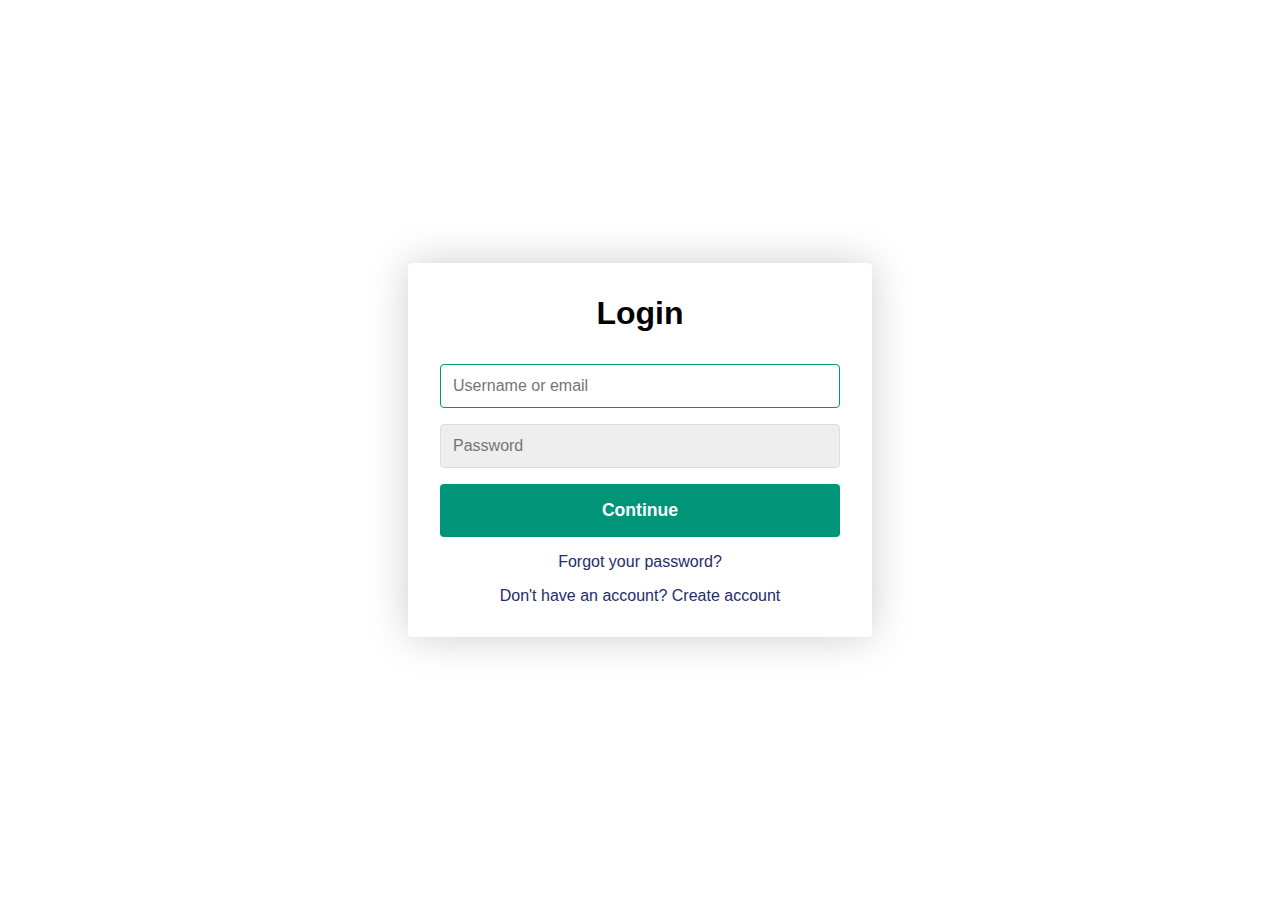
==== index.html @ d55bed9a "Update index.html" ====
<!DOCTYPE html>
<head>
    <meta name="viewport" content="width=device-width, initial-scale=1.0">
    <meta charset="utf-8">
    <title>Sign Up / Login Form</title>
    <link rel="shortcut icon" href="/assets/favicon.ico">
    <link rel="stylesheet" href="./src/main.css">
</head>
<body>
    <div class="container">
        <form class="form" id="login" role="form" onsubmit="signIn(event);" autocomplete="off">
            <h1 class="form__title">Login</h1>
            <div class="form__message form__message--error"></div>
            <div class="form__input-group">
                <input type="text" class="form__input" id="email" value="" autofocus placeholder ="Username or email">
                <div class="form__input-error-message"></div>
            </div>
            <div class="form__input-group">
                <input type="password" class="form__input" id="password" value="" autofocus placeholder="Password">
                <div class="form__input-error-message"></div>
            </div>
            <button class="form__button" type="submit">Continue</button>
            <p class="form__text">
                <a href="#" class="form__link">Forgot your password?</a>
            </p>
            <p class="form__text">
                <a class="form__link" href="./" id="linkCreateAccount">Don't have an account? Create account</a>
            </p>
        </form>
        <form class="form form--hidden" id="createAccount" role="form" onsubmit="signUp(event);" autocomplete="off">
            <h1 class="form__title">Create Account</h1>
            <div class="form__message form__message--error"></div>
            <div class="form__input-group">
                <input type="text" id="signupUsername" class="form__input" value="" autofocus placeholder="Username">
                <div class="form__input-error-message"></div>
            </div>
            <div class="form__input-group">
                <input type="text" class="form__input" id="emailaddress" value="" autofocus placeholder="Email Address">
                <div class="form__input-error-message"></div>
            </div>
            <div class="form__input-group">
                <input type="password" class="form__input" id="signinpass" value="" autofocus placeholder="Password">
                <div class="form__input-error-message"></div>
            </div>
            <div class="form__input-group">
                <input type="password" class="form__input" id="signinpass2" value="" autofocus placeholder="Confirm password">
                <div class="form__input-error-message"></div>
            </div>
            <button class="form__button" type="submit" id="submit">Continue</button>
            <p class="form__text">
                <a class="form__link" href="./" id="linkLogin">Already have an account? Sign in</a>
            </p>
        </form>
    </div>
    <script src="./src/main.js"></script>
    <script src="./src/ValidationLogin.js"></script>
</body>
---- src/main.css ----
body {
    --color-primary: #009579;
    --color-primary-dark: #007f67;
    --color-secondary: #252c6a;
    --color-error: #cc3333;
    --color-success: #4bb544;
    --border-radius: 4px;

    margin: 0;
    height: 100vh;
    display: flex;
    align-items: center;
    justify-content: center;
    font-size: 18px;
    background: url(./background.jpg);
    background-size: cover;
}

.container {
    width: 400px;
    max-width: 400px;
    margin: 1rem;
    padding: 2rem;
    box-shadow: 0 0 40px rgba(0, 0, 0, 0.2);
    border-radius: var(--border-radius);
    background: #ffffff;
}

.container,
.form__input,
.form__button {
    font: 500 1rem 'Quicksand', sans-serif;
}

.form--hidden {
    display: none;
}

.form > *:first-child {
    margin-top: 0;
}

.form > *:last-child {
    margin-bottom: 0;
}

.form__title {
    margin-bottom: 2rem;
    text-align: center;
}

.form__message {
    text-align: center;
    margin-bottom: 1rem;
}

.form__message--success {
    color: var(--color-success);
}

.form__message--error {
    color: var(--color-error);
}

.form__input-group {
    margin-bottom: 1rem;
}

.form__input {
    display: block;
    width: 100%;
    padding: 0.75rem;
    box-sizing: border-box;
    border-radius: var(--border-radius);
    border: 1px solid #dddddd;
    outline: none;
    background: #eeeeee;
    transition: background 0.2s, border-color 0.2s;
}

.form__input:focus {
    border-color: var(--color-primary);
    background: #ffffff;
}

.form__input--error {
    color: var(--color-error);
    border-color: var(--color-error);
}

.form__input-error-message {
    margin-top: 0.5rem;
    font-size: 0.85rem;
    color: var(--color-error);
}

.form__button {
    width: 100%;
    padding: 1rem 2rem;
    font-weight: bold;
    font-size: 1.1rem;
    color: #ffffff;
    border: none;
    border-radius: var(--border-radius);
    outline: none;
    cursor: pointer;
    background: var(--color-primary);
}

.form__button:hover {
    background: var(--color-primary-dark);
}

.form__button:active {
    transform: scale(0.98);
}

.form__text {
    text-align: center;
}

.form__link {
    color: var(--color-secondary);
    text-decoration: none;
    cursor: pointer;
}

.form__link:hover {
    text-decoration: underline;
}
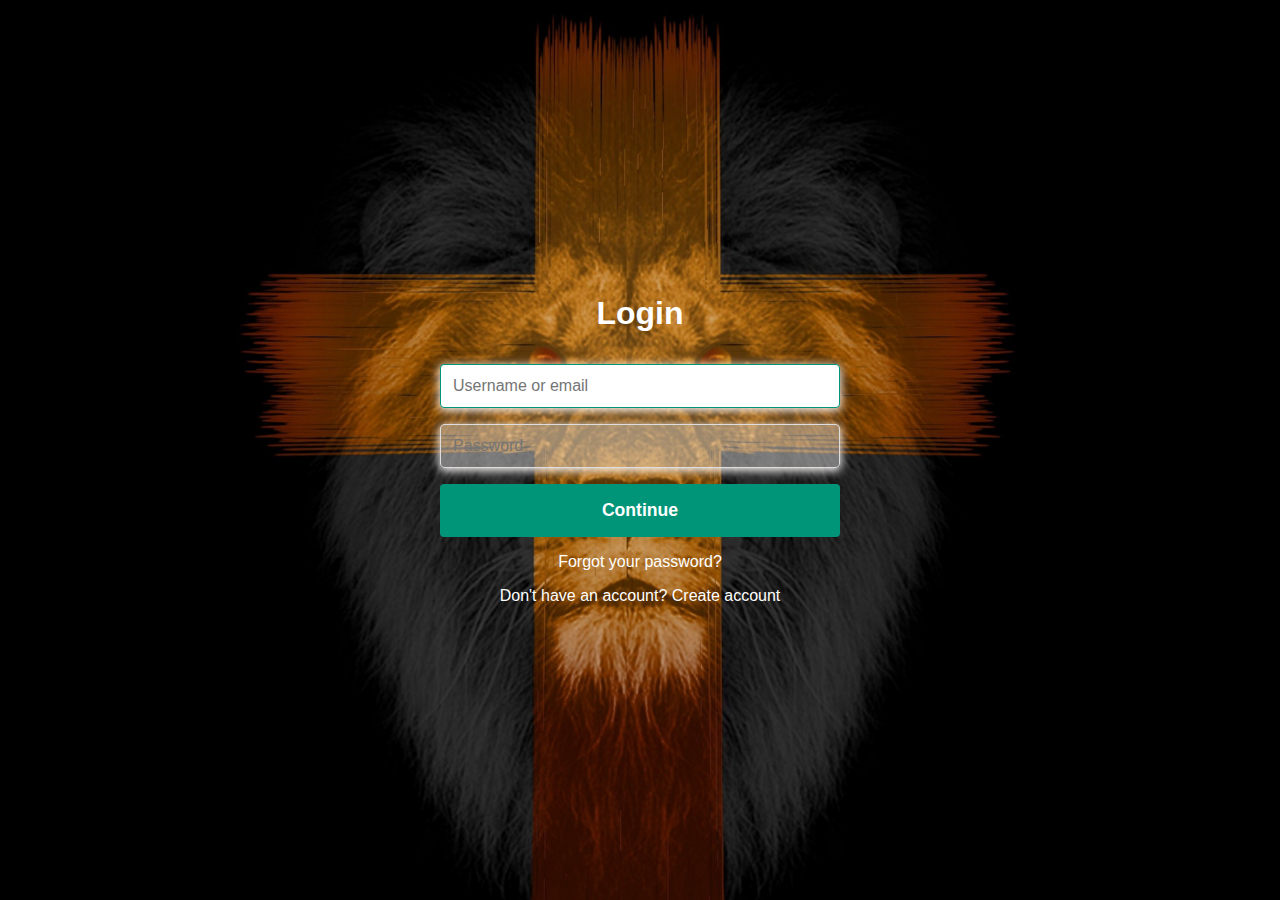
==== commit 3bf89e6c: "Update index.html" ====
--- a/index.html
+++ b/index.html
@@ -3,7 +3,7 @@
     <meta name="viewport" content="width=device-width, initial-scale=1.0">
     <meta charset="utf-8">
     <title>Sign Up / Login Form</title>
-    <link rel="shortcut icon" href="/assets/favicon.ico">
+    <link rel="icon" type="image/ico" href="Favicon/favicon.ico">
     <link rel="stylesheet" href="./src/main.css">
 </head>
 <body>
@@ -21,7 +21,7 @@
             </div>
             <button class="form__button" type="submit">Continue</button>
             <p class="form__text">
-                <a href="#" class="form__link">Forgot your password?</a>
+                <a href="./" class="form__link">Forgot your password?</a>
             </p>
             <p class="form__text">
                 <a class="form__link" href="./" id="linkCreateAccount">Don't have an account? Create account</a>
--- a/src/main.css
+++ b/src/main.css
@@ -12,8 +12,11 @@
     align-items: center;
     justify-content: center;
     font-size: 18px;
-    background: url(./background.jpg);
+    background: url(../Background/background.jpg);
     background-size: cover;
+    background-repeat: no-repeat;
+    background-attachment: fixed;
+    background-position: center;
 }
 
 .container {
@@ -21,9 +24,8 @@
     max-width: 400px;
     margin: 1rem;
     padding: 2rem;
-    box-shadow: 0 0 40px rgba(0, 0, 0, 0.2);
+    /* box-shadow: 0 0 40px rgb(248, 244, 244); */
     border-radius: var(--border-radius);
-    background: #ffffff;
 }
 
 .container,
@@ -47,6 +49,7 @@
 .form__title {
     margin-bottom: 2rem;
     text-align: center;
+    color: white;
 }
 
 .form__message {
@@ -74,9 +77,16 @@
     border-radius: var(--border-radius);
     border: 1px solid #dddddd;
     outline: none;
-    background: #eeeeee;
+    box-shadow: 0 0 40px rgba(255, 255, 255, 0.5);
     transition: background 0.2s, border-color 0.2s;
-}
+    background: rgba(255,255,255,0.4);
+    outline: none;
+    top: 250px;
+    margin: 0 auto;
+    color: #333;
+    -webkit-box-shadow: 0 2px 10px 1px rgba(255, 255, 255, 0.5);
+    box-shadow: 0 2px 10px 1px rgb(247, 243, 243);
+  }
 
 .form__input:focus {
     border-color: var(--color-primary);
@@ -123,8 +133,9 @@
     color: var(--color-secondary);
     text-decoration: none;
     cursor: pointer;
+    color: white;
 }
 
 .form__link:hover {
     text-decoration: underline;
-}+}
